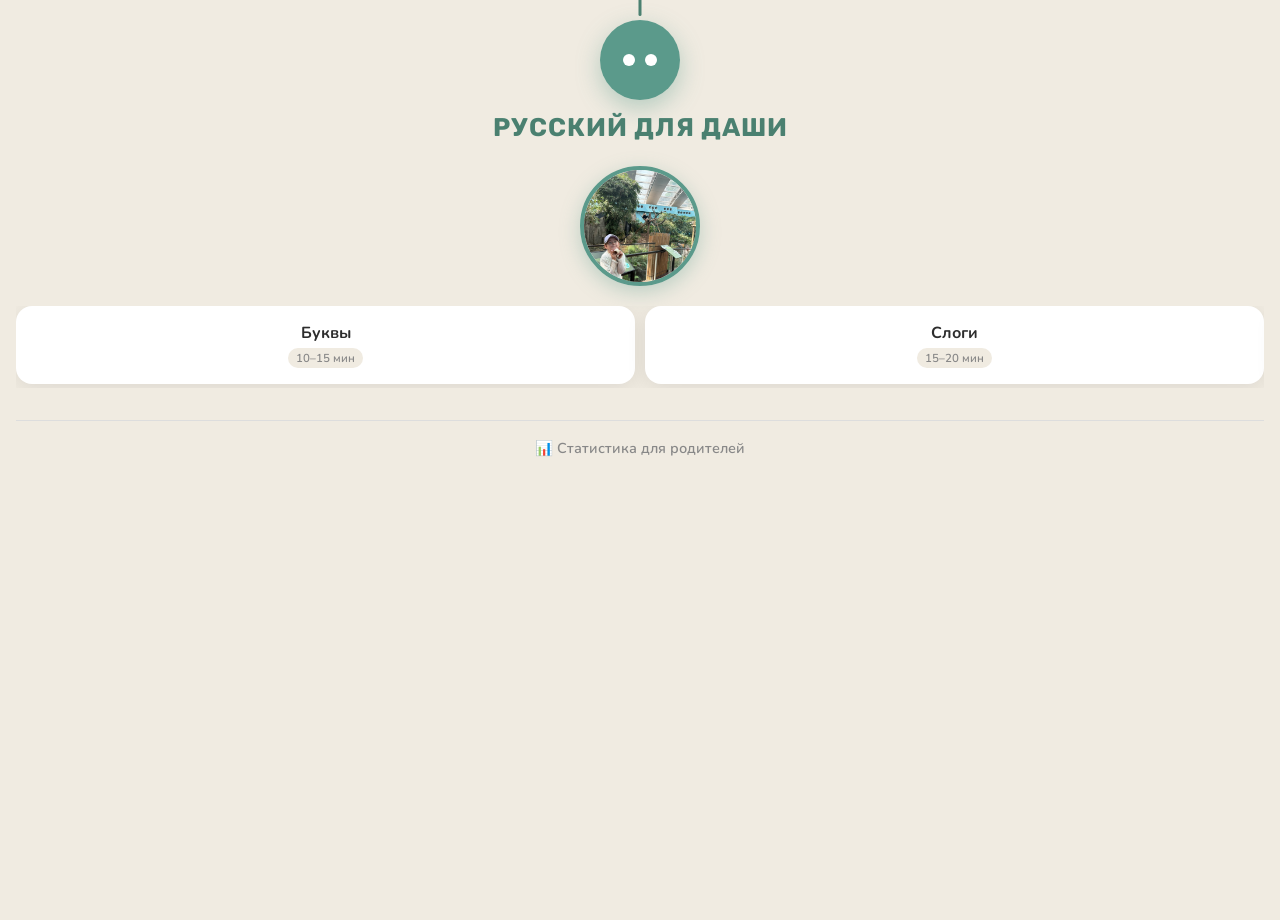
==== static/index.html @ a3179129 "Improve letter TTS: slow first syllable then hint word speakLetter() plays the first two chars of th" ====
<!DOCTYPE html>
<html lang="ru">
<head>
  <meta charset="UTF-8" />
  <meta name="viewport" content="width=device-width, initial-scale=1.0" />
  <title>Русский для Даши</title>
  <link rel="stylesheet" href="/static/style.css" />
</head>
<body>

<div id="confetti-container"></div>

<!-- ── Level selector ─────────────────────────────────────────────── -->
<div id="level-screen">
  <div class="mascot-wrap">
    <div class="mascot">
      <div class="mascot-eyes">
        <div class="mascot-eye"></div>
        <div class="mascot-eye"></div>
      </div>
    </div>
  </div>

  <h1>РУССКИЙ ДЛЯ ДАШИ</h1>

  <div class="dasha-photo-wrap">
    <img src="/static/dasha.jpg" alt="Даша" class="dasha-photo" />
  </div>

  <div id="level-error" class="error-banner" style="display:none">
    Упс! Что-то пошло не так. Попробуй ещё раз.
  </div>

  <div class="level-tabs">
    <button class="level-tab" data-level="0">
      Буквы
      <span class="timer-badge">10–15 мин</span>
    </button>
    <button class="level-tab" data-level="1">
      Слоги
      <span class="timer-badge">15–20 мин</span>
    </button>
    <button class="level-tab" data-level="2">
      Слова
      <span class="timer-badge">15–20 мин</span>
    </button>
    <button class="level-tab" data-level="3">
      Предложения
      <span class="timer-badge">20–25 мин</span>
    </button>
  </div>
</div>

<!-- ── Game screen ────────────────────────────────────────────────── -->
<div id="game-screen" hidden>
  <div class="progress-bar">
    <div class="progress-fill" id="progress-fill"></div>
  </div>

  <div class="score-row">
    <span class="score-display" id="score-display">0 / 0</span>
    <span class="streak-display" id="streak-display">🔥 0</span>
  </div>

  <div class="exercise-card" id="exercise-card">
    <div class="question-image" id="question-image" style="display:none"></div>
    <div class="question-display" id="question-display"></div>
    <div class="question-hint" id="question-hint" style="display:none"></div>
    <div class="question-text" id="question-text" style="display:none"></div>
    <div class="color-scheme-display" id="color-scheme-display" style="display:none"></div>
    <div class="sound-row">
      <button class="sound-btn" id="sound-btn">🔊 Послушать</button>
      <select class="voice-select" id="voice-select" title="Выбрать голос"></select>
    </div>
    <div class="answers-grid" id="answers-grid"></div>
  </div>
</div>

<!-- ── Results screen ─────────────────────────────────────────────── -->
<div id="results-screen" hidden>
  <div class="mascot-wrap">
    <div class="mascot">
      <div class="mascot-eyes">
        <div class="mascot-eye"></div>
        <div class="mascot-eye"></div>
      </div>
    </div>
  </div>
  <p class="result-title">Молодец, Даша! 🎉</p>
  <div class="result-score" id="result-score">—</div>
  <p class="result-sub" id="result-sub"></p>
  <div class="result-btns">
    <button class="btn-primary" id="play-again-btn">Ещё раз!</button>
    <button class="btn-secondary" id="change-level-btn">Выбрать уровень</button>
  </div>
</div>

<footer>
  <a href="/stats">📊 Статистика для родителей</a>
</footer>

<script>
// ── Letter color classification ──────────────────────────────────────
const LETTER_COLORS = {
  'а': 'vowel', 'е': 'vowel', 'и': 'vowel', 'о': 'vowel',
  'у': 'vowel', 'ы': 'vowel', 'э': 'vowel', 'ю': 'vowel', 'я': 'vowel',
  'ё': 'yo',
  'ь': 'soft-sign',
  'ъ': 'hard-sign',
};

function colorizeWord(word) {
  return word.split('').map(ch => {
    const cls = LETTER_COLORS[ch.toLowerCase()] || 'consonant';
    return `<span class="letter-${cls}">${ch}</span>`;
  }).join('');
}

// ── State ────────────────────────────────────────────────────────────
const state = {
  sessionId: null,
  level: null,
  exercises: [],
  currentIndex: 0,
  score: 0,
  streak: 0,
  answered: false,
};

// ── DOM refs ─────────────────────────────────────────────────────────
const levelScreen   = document.getElementById('level-screen');
const gameScreen    = document.getElementById('game-screen');
const resultsScreen = document.getElementById('results-screen');
const progressFill  = document.getElementById('progress-fill');
const scoreDisplay  = document.getElementById('score-display');
const streakDisplay = document.getElementById('streak-display');
const questionImage = document.getElementById('question-image');
const questionEl    = document.getElementById('question-display');
const hintEl        = document.getElementById('question-hint');
const questionText  = document.getElementById('question-text');
const colorSchemeEl = document.getElementById('color-scheme-display');
const soundBtn      = document.getElementById('sound-btn');
const answersGrid   = document.getElementById('answers-grid');
const resultScore   = document.getElementById('result-score');
const resultSub     = document.getElementById('result-sub');
const levelError    = document.getElementById('level-error');

// ── Speech ───────────────────────────────────────────────────────────
const voiceSelect = document.getElementById('voice-select');

if (!window.speechSynthesis) {
  soundBtn.style.display = 'none';
  voiceSelect.style.display = 'none';
}

function populateVoices() {
  const voices = speechSynthesis.getVoices();
  if (!voices.length) return;
  const saved = localStorage.getItem('selectedVoice');
  voiceSelect.innerHTML = '';
  voices.forEach((v, i) => {
    const opt = document.createElement('option');
    opt.value = i;
    opt.textContent = v.name + (v.lang ? ' (' + v.lang + ')' : '');
    if (saved === v.name) opt.selected = true;
    voiceSelect.appendChild(opt);
  });
  // Default to first Russian voice if nothing saved
  if (!saved) {
    const ruIdx = voices.findIndex(v => v.lang.startsWith('ru'));
    if (ruIdx >= 0) voiceSelect.value = ruIdx;
  }
}

function getVoice() {
  const voices = speechSynthesis.getVoices();
  const idx = parseInt(voiceSelect.value);
  return (!isNaN(idx) && voices[idx]) ? voices[idx] : null;
}

function makeUtt(text, rate) {
  const utt = new SpeechSynthesisUtterance(text);
  utt.lang = 'ru-RU';
  utt.rate = rate;
  const v = getVoice();
  if (v) utt.voice = v;
  return utt;
}

function speak(text) {
  speechSynthesis.cancel();
  speechSynthesis.speak(makeUtt(text, 0.72));
}

// For letters: stretch the first syllable of the hint word so the
// consonant onset is clearly audible, then say "как мама" normally.
function speakLetter(hintWord) {
  speechSynthesis.cancel();
  const firstSyllable = hintWord.slice(0, 2); // e.g. "ма" from "мама"
  speechSynthesis.speak(makeUtt(firstSyllable, 0.15)); // very slow → "мммм..."
  speechSynthesis.speak(makeUtt('как ' + hintWord, 0.72));
}

voiceSelect.addEventListener('change', () => {
  const voices = speechSynthesis.getVoices();
  const idx = parseInt(voiceSelect.value);
  if (voices[idx]) localStorage.setItem('selectedVoice', voices[idx].name);
});

speechSynthesis.onvoiceschanged = populateVoices;
populateVoices();

// ── Confetti ─────────────────────────────────────────────────────────
function triggerConfetti(count = 10) {
  const container = document.getElementById('confetti-container');
  const colors = ['#e8826a', '#5b9a8b', '#f9c74f', '#90be6d', '#f3722c', '#a8dadc'];
  for (let i = 0; i < count; i++) {
    const el = document.createElement('div');
    el.className = 'confetti-piece';
    const dur = 1.4 + Math.random() * 1.2;
    el.style.cssText = `
      left: ${Math.random() * 100}%;
      background: ${colors[Math.floor(Math.random() * colors.length)]};
      transform: rotate(${Math.random() * 360}deg) scale(${0.5 + Math.random() * 0.8});
      animation-delay: ${Math.random() * 0.4}s;
      animation-duration: ${dur}s;
    `;
    container.appendChild(el);
    setTimeout(() => el.remove(), (dur + 0.5) * 1000);
  }
}

// ── Level tabs ───────────────────────────────────────────────────────
document.querySelectorAll('.level-tab').forEach(tab => {
  tab.addEventListener('click', () => {
    const level = parseInt(tab.dataset.level);
    document.querySelectorAll('.level-tab').forEach(t => t.classList.remove('active'));
    tab.classList.add('active');
    startGame(level);
  });
});

// ── Start game ───────────────────────────────────────────────────────
async function startGame(level) {
  levelError.style.display = 'none';
  try {
    const [sessionRes, exercisesRes] = await Promise.all([
      fetch('/api/sessions/start', {
        method: 'POST',
        headers: { 'Content-Type': 'application/json' },
        body: JSON.stringify({ level }),
      }),
      fetch(`/api/exercises/${level}?limit=10`),
    ]);

    if (!sessionRes.ok || !exercisesRes.ok) throw new Error('API error');

    const sessionData = await sessionRes.json();
    const exercises = await exercisesRes.json();

    if (!exercises.length) throw new Error('No exercises');

    state.sessionId = sessionData.session_id;
    state.level = level;
    state.exercises = exercises;
    state.currentIndex = 0;
    state.score = 0;
    state.streak = 0;
    state.answered = false;

    levelScreen.hidden = true;
    resultsScreen.hidden = true;
    gameScreen.hidden = false;

    renderExercise(0);
  } catch (e) {
    levelError.style.display = 'block';
    document.querySelectorAll('.level-tab').forEach(t => t.classList.remove('active'));
  }
}

// ── Render exercise ──────────────────────────────────────────────────
function renderExercise(index) {
  const ex = state.exercises[index];
  state.answered = false;
  state.exerciseStartTime = Date.now();

  // Progress
  progressFill.style.width = `${(index / state.exercises.length) * 100}%`;
  scoreDisplay.textContent = `${state.score} / ${index}`;
  streakDisplay.textContent = `🔥 ${state.streak}`;

  // Question display
  const qd = ex.question_data;
  hintEl.style.display = 'none';
  questionText.style.display = 'none';
  colorSchemeEl.style.display = 'none';
  questionImage.style.display = 'none';

  if (state.level === 0) {
    if (qd.image) {
      questionImage.textContent = qd.image;
      questionImage.style.display = 'block';
    }
    questionEl.textContent = qd.display;
    hintEl.textContent = qd.hint;
    hintEl.style.display = 'block';
  } else if (state.level === 1) {
    if (qd.image) {
      questionImage.textContent = qd.image;
      questionImage.style.display = 'block';
    }
    questionEl.textContent = qd.syllable;
    questionText.textContent = qd.question || 'Какой слог ты видишь?';
    questionText.style.display = 'block';
  } else if (state.level === 2) {
    questionEl.textContent = qd.image;
    colorSchemeEl.innerHTML = colorizeWord(qd.display);
    colorSchemeEl.style.display = 'block';
  } else {
    questionEl.style.fontSize = '1.3rem';
    questionEl.textContent = qd.sentence;
    questionText.textContent = qd.question;
    questionText.style.display = 'block';
  }

  // Sound button
  soundBtn.onclick = () => {
    if (state.level === 0) {
      const hintWord = (qd.hint || qd.display).split(' ').pop().toLowerCase();
      speakLetter(hintWord); // slow first syllable + "как мама"
    } else if (state.level === 1) {
      const s = qd.syllable.toLowerCase();
      speak(s + ', ' + s);
    } else if (state.level === 2) {
      speak(qd.display.toLowerCase());
    } else {
      speak(qd.sentence);
    }
  };

  // Answer buttons
  answersGrid.innerHTML = '';
  ex.options.forEach(opt => {
    const btn = document.createElement('button');
    btn.className = 'answer-btn';
    btn.textContent = opt;
    btn.addEventListener('click', () => handleAnswer(opt, ex, btn));
    answersGrid.appendChild(btn);
  });

  // Reset font size for levels other than sentence
  if (state.level !== 3) questionEl.style.fontSize = '';
}

// ── Handle answer ────────────────────────────────────────────────────
async function handleAnswer(answer, exercise, clickedBtn) {
  if (state.answered) return;
  state.answered = true;

  const responseTime = Date.now() - (state.exerciseStartTime || Date.now());

  let isCorrect = false;
  let correctAnswer = exercise.correct_answer;

  try {
    const res = await fetch(`/api/sessions/${state.sessionId}/answer`, {
      method: 'POST',
      headers: { 'Content-Type': 'application/json' },
      body: JSON.stringify({
        exercise_id: exercise.id,
        answer,
        response_time_ms: responseTime,
      }),
    });
    const data = await res.json();
    isCorrect = data.is_correct;
    correctAnswer = data.correct_answer;
  } catch (e) {
    // Fallback: local check
    isCorrect = answer.trim().toLowerCase() === exercise.correct_answer.trim().toLowerCase();
  }

  // Animate all buttons
  document.querySelectorAll('.answer-btn').forEach(btn => {
    btn.disabled = true;
    if (btn.textContent.trim() === correctAnswer.trim()) {
      btn.classList.add('correct');
    } else if (btn === clickedBtn && !isCorrect) {
      btn.classList.add('wrong');
    }
  });

  if (isCorrect) {
    state.score++;
    state.streak++;
    if (state.streak >= 2) triggerConfetti(4);
  } else {
    state.streak = 0;
  }

  scoreDisplay.textContent = `${state.score} / ${state.currentIndex + 1}`;
  streakDisplay.textContent = `🔥 ${state.streak}`;

  setTimeout(() => {
    state.currentIndex++;
    if (state.currentIndex >= state.exercises.length) {
      completeGame();
    } else {
      renderExercise(state.currentIndex);
    }
  }, 1200);
}

// ── Complete game ────────────────────────────────────────────────────
async function completeGame() {
  progressFill.style.width = '100%';

  try {
    await fetch(`/api/sessions/${state.sessionId}/complete`, { method: 'POST' });
  } catch (e) { /* non-critical */ }

  const pct = Math.round((state.score / state.exercises.length) * 100);
  resultScore.textContent = `${pct}%`;
  resultSub.textContent = `${state.score} из ${state.exercises.length} правильно`;

  gameScreen.hidden = true;
  resultsScreen.hidden = false;

  triggerConfetti(25);
}

// ── Results buttons ──────────────────────────────────────────────────
document.getElementById('play-again-btn').addEventListener('click', () => {
  resultsScreen.hidden = true;
  gameScreen.hidden = false;
  startGame(state.level);
});

document.getElementById('change-level-btn').addEventListener('click', () => {
  resultsScreen.hidden = true;
  levelScreen.hidden = false;
  document.querySelectorAll('.level-tab').forEach(t => t.classList.remove('active'));
});

// Reload voices async (some browsers need this)
if (window.speechSynthesis) {
  speechSynthesis.onvoiceschanged = () => { speechSynthesis.getVoices(); };
}
</script>
</body>
</html>
---- static/style.css ----
@import url('https://fonts.googleapis.com/css2?family=Nunito:wght@400;600;700;800&family=Rubik:wght@400;500;700&display=swap');

:root {
  --bg: #f0ebe1;
  --accent: #5b9a8b;
  --accent-dark: #4a8070;
  --btn: #e8826a;
  --btn-hover: #d96e55;
  --correct: #4caf50;
  --wrong: #f44336;
  --card-bg: #fff;
  --radius: 16px;
  --shadow: 0 4px 20px rgba(0, 0, 0, 0.08);
  --text: #2d2d2d;
  --text-muted: #888;
}

* {
  box-sizing: border-box;
  margin: 0;
  padding: 0;
}

body {
  font-family: 'Nunito', sans-serif;
  background: var(--bg);
  color: var(--text);
  min-height: 100vh;
  padding: 0 16px 24px;
}

h1 {
  font-family: 'Rubik', sans-serif;
  font-weight: 700;
  color: var(--accent-dark);
  text-align: center;
  font-size: 1.6rem;
  letter-spacing: 1px;
  margin: 12px 0 24px;
}

h2 {
  font-size: 1.2rem;
  font-weight: 700;
  margin-bottom: 12px;
  color: var(--accent-dark);
}

/* ── Mascot ────────────────────────────────────────────────────────── */
.mascot-wrap {
  display: flex;
  justify-content: center;
  margin: 20px 0 8px;
}

.mascot {
  position: relative;
  width: 80px;
  height: 80px;
  background: var(--accent);
  border-radius: 50%;
  display: flex;
  align-items: center;
  justify-content: center;
  animation: float 3s ease-in-out infinite;
  box-shadow: 0 8px 24px rgba(91, 154, 139, 0.4);
}

.mascot::before {
  content: '';
  position: absolute;
  top: -22px;
  left: 50%;
  transform: translateX(-50%);
  width: 3px;
  height: 18px;
  background: var(--accent-dark);
  border-radius: 2px;
}

.mascot::after {
  content: '★';
  position: absolute;
  top: -34px;
  left: 50%;
  transform: translateX(-50%);
  color: #f9c74f;
  font-size: 14px;
}

.mascot-eyes {
  display: flex;
  gap: 10px;
}

.mascot-eye {
  width: 12px;
  height: 12px;
  background: #fff;
  border-radius: 50%;
}

@keyframes float {
  0%, 100% { transform: translateY(0); }
  50% { transform: translateY(-8px); }
}

/* ── Dasha photo ───────────────────────────────────────────────────── */
.dasha-photo-wrap {
  display: flex;
  justify-content: center;
  margin: 0 0 20px;
}

.dasha-photo {
  width: 120px;
  height: 120px;
  border-radius: 50%;
  object-fit: cover;
  object-position: center top;
  border: 4px solid var(--accent);
  box-shadow: 0 6px 20px rgba(91, 154, 139, 0.35);
}

/* ── Level tabs ────────────────────────────────────────────────────── */
.level-tabs {
  display: flex;
  gap: 10px;
  overflow-x: auto;
  padding-bottom: 4px;
  scrollbar-width: none;
  margin-bottom: 8px;
}

.level-tabs::-webkit-scrollbar { display: none; }

.level-tab {
  flex: 0 0 auto;
  display: flex;
  flex-direction: column;
  align-items: center;
  gap: 4px;
  padding: 14px 18px;
  background: var(--card-bg);
  border: 2px solid transparent;
  border-radius: var(--radius);
  cursor: pointer;
  font-family: 'Nunito', sans-serif;
  font-size: 1rem;
  font-weight: 700;
  color: var(--text);
  box-shadow: var(--shadow);
  transition: all 0.18s ease;
  width: calc(50% - 5px);
  min-width: 140px;
}

.level-tab:hover {
  border-color: var(--accent);
  transform: translateY(-2px);
}

.level-tab.active {
  border-color: var(--accent);
  background: var(--accent);
  color: #fff;
}

.timer-badge {
  font-size: 0.72rem;
  font-weight: 600;
  color: var(--text-muted);
  background: #f0ebe1;
  padding: 2px 8px;
  border-radius: 20px;
}

.level-tab.active .timer-badge {
  background: rgba(255,255,255,0.25);
  color: rgba(255,255,255,0.9);
}

/* ── Progress bar ──────────────────────────────────────────────────── */
.progress-bar {
  height: 8px;
  background: #ddd;
  border-radius: 4px;
  overflow: hidden;
  margin: 16px 0 12px;
}

.progress-fill {
  height: 100%;
  background: var(--accent);
  border-radius: 4px;
  transition: width 0.4s ease;
  width: 0%;
}

/* ── Score / streak row ────────────────────────────────────────────── */
.score-row {
  display: flex;
  justify-content: space-between;
  align-items: center;
  margin-bottom: 14px;
  font-size: 1rem;
  font-weight: 700;
}

.score-display { color: var(--accent-dark); }
.streak-display { color: var(--btn); }

/* ── Exercise card ─────────────────────────────────────────────────── */
.exercise-card {
  background: var(--card-bg);
  border-radius: var(--radius);
  box-shadow: var(--shadow);
  padding: 24px 20px 20px;
  width: 100%;
}

.question-image {
  font-size: 3.5rem;
  text-align: center;
  margin-bottom: 4px;
  line-height: 1;
}

.question-display {
  font-size: 3rem;
  font-weight: 800;
  text-align: center;
  margin-bottom: 8px;
  font-family: 'Rubik', sans-serif;
  line-height: 1.2;
  min-height: 56px;
}

.question-hint {
  text-align: center;
  color: var(--text-muted);
  font-size: 0.9rem;
  margin-bottom: 10px;
}

.question-text {
  text-align: center;
  font-size: 1rem;
  font-weight: 600;
  color: var(--accent-dark);
  margin-bottom: 10px;
}

.color-scheme-display {
  text-align: center;
  font-size: 1.6rem;
  font-weight: 700;
  margin-bottom: 10px;
  letter-spacing: 2px;
  font-family: 'Rubik', sans-serif;
}

.sound-row {
  display: flex;
  align-items: center;
  justify-content: center;
  gap: 8px;
  margin-bottom: 14px;
  flex-wrap: wrap;
}

.sound-btn {
  background: none;
  border: 2px solid var(--accent);
  border-radius: 50px;
  padding: 6px 16px;
  font-size: 1rem;
  cursor: pointer;
  color: var(--accent);
  font-weight: 600;
  transition: all 0.15s ease;
}

.sound-btn:hover {
  background: var(--accent);
  color: #fff;
}

.voice-select {
  border: 2px solid var(--accent);
  border-radius: 50px;
  padding: 5px 10px;
  font-size: 0.8rem;
  color: var(--accent);
  background: #fff;
  font-family: 'Nunito', sans-serif;
  font-weight: 600;
  cursor: pointer;
  max-width: 160px;
}

/* ── Answer buttons ────────────────────────────────────────────────── */
.answers-grid {
  display: grid;
  grid-template-columns: 1fr 1fr;
  gap: 10px;
  margin-top: 4px;
}

.answer-btn {
  padding: 14px 10px;
  background: var(--btn);
  color: #fff;
  border: none;
  border-radius: 12px;
  font-family: 'Nunito', sans-serif;
  font-size: 1.05rem;
  font-weight: 700;
  cursor: pointer;
  transition: background 0.15s ease, transform 0.1s ease;
  min-height: 54px;
  line-height: 1.2;
}

.answer-btn:hover:not(:disabled) {
  background: var(--btn-hover);
  transform: translateY(-1px);
}

.answer-btn:disabled { cursor: default; }

.answer-btn.correct {
  background: var(--correct);
  animation: pulse 0.5s ease;
}

.answer-btn.wrong {
  background: var(--wrong);
  animation: shake 0.4s ease;
}

@keyframes pulse {
  0%, 100% { transform: scale(1); }
  50% { transform: scale(1.07); }
}

@keyframes shake {
  0%, 100% { transform: translateX(0); }
  20% { transform: translateX(-6px); }
  40% { transform: translateX(6px); }
  60% { transform: translateX(-4px); }
  80% { transform: translateX(4px); }
}

/* ── Results screen ────────────────────────────────────────────────── */
#results-screen {
  text-align: center;
  padding-top: 32px;
}

.result-title {
  font-size: 1.8rem;
  font-weight: 800;
  color: var(--accent-dark);
  margin-bottom: 10px;
}

.result-score {
  font-size: 3.5rem;
  font-weight: 800;
  color: var(--btn);
  margin-bottom: 6px;
}

.result-sub {
  color: var(--text-muted);
  margin-bottom: 24px;
  font-size: 1rem;
}

.result-btns {
  display: flex;
  flex-direction: column;
  gap: 10px;
  max-width: 260px;
  margin: 0 auto;
}

.btn-primary {
  background: var(--accent);
  color: #fff;
  border: none;
  border-radius: var(--radius);
  padding: 14px;
  font-family: 'Nunito', sans-serif;
  font-size: 1rem;
  font-weight: 700;
  cursor: pointer;
  transition: background 0.15s;
}

.btn-primary:hover { background: var(--accent-dark); }

.btn-secondary {
  background: transparent;
  color: var(--accent);
  border: 2px solid var(--accent);
  border-radius: var(--radius);
  padding: 12px;
  font-family: 'Nunito', sans-serif;
  font-size: 1rem;
  font-weight: 700;
  cursor: pointer;
  transition: all 0.15s;
}

.btn-secondary:hover {
  background: var(--accent);
  color: #fff;
}

/* ── Confetti ──────────────────────────────────────────────────────── */
#confetti-container {
  position: fixed;
  top: 0;
  left: 0;
  width: 100%;
  height: 100%;
  pointer-events: none;
  z-index: 999;
}

.confetti-piece {
  position: fixed;
  top: -10px;
  width: 10px;
  height: 10px;
  border-radius: 2px;
  animation: confetti-fall linear forwards;
}

@keyframes confetti-fall {
  to {
    transform: translateY(110vh) rotate(720deg);
    opacity: 0;
  }
}

/* ── Letter color scheme (Level 2) ────────────────────────────────── */
.letter-vowel     { color: #e05555; font-weight: 700; }
.letter-yo        { color: #cc6600; font-weight: 700; }
.letter-consonant { color: #2255bb; font-weight: 700; }
.letter-soft-sign { color: #888; font-style: italic; }
.letter-hard-sign { color: #555; font-style: italic; }

/* ── Footer ────────────────────────────────────────────────────────── */
footer {
  text-align: center;
  margin-top: 32px;
  padding-top: 16px;
  border-top: 1px solid #ddd;
}

footer a {
  color: var(--text-muted);
  text-decoration: none;
  font-size: 0.9rem;
  font-weight: 600;
}

footer a:hover { color: var(--accent); }

/* ── Error banner ──────────────────────────────────────────────────── */
.error-banner {
  background: #fde8e8;
  border: 1px solid var(--wrong);
  border-radius: 10px;
  padding: 12px 16px;
  text-align: center;
  color: #b71c1c;
  font-weight: 600;
  margin: 16px 0;
}

/* ── Stats page ────────────────────────────────────────────────────── */
.stats-header {
  display: flex;
  align-items: center;
  gap: 12px;
  padding: 20px 0 8px;
  margin-bottom: 8px;
}

.stats-header a {
  color: var(--accent);
  text-decoration: none;
  font-weight: 700;
  font-size: 0.95rem;
  white-space: nowrap;
}

.stats-header h1 {
  margin: 0;
  font-size: 1.2rem;
}

.summary-row {
  display: flex;
  gap: 10px;
  margin-bottom: 20px;
}

.stat-card {
  flex: 1;
  background: var(--card-bg);
  border-radius: var(--radius);
  box-shadow: var(--shadow);
  padding: 16px 10px;
  text-align: center;
}

.stat-card .stat-value {
  display: block;
  font-size: 1.6rem;
  font-weight: 800;
  color: var(--accent-dark);
  font-family: 'Rubik', sans-serif;
}

.stat-card .stat-label {
  display: block;
  font-size: 0.75rem;
  color: var(--text-muted);
  margin-top: 2px;
  font-weight: 600;
}

.week-section {
  background: var(--card-bg);
  border-radius: var(--radius);
  box-shadow: var(--shadow);
  padding: 18px;
  margin-bottom: 16px;
}

.week-grid {
  display: flex;
  gap: 8px;
  justify-content: center;
  flex-wrap: wrap;
}

.day-square {
  width: 36px;
  height: 36px;
  border-radius: 6px;
  background: #e0dbd3;
  title: attr(title);
}

.day-square.active { background: var(--accent); }

.weak-spots-section {
  background: var(--card-bg);
  border-radius: var(--radius);
  box-shadow: var(--shadow);
  padding: 18px;
  margin-bottom: 16px;
}

.level-group { margin-bottom: 16px; }
.level-group h3 { font-size: 1rem; color: var(--text-muted); margin-bottom: 8px; }

.weak-item {
  display: flex;
  align-items: center;
  gap: 10px;
  padding: 8px 12px;
  border-radius: 8px;
  margin: 5px 0;
  font-size: 0.9rem;
}

.error-high {
  background: #fde8e8;
  border-left: 4px solid #e53935;
}

.error-medium {
  background: #fff3e0;
  border-left: 4px solid #fb8c00;
}

.weak-target { font-weight: 800; font-size: 1rem; min-width: 60px; }
.weak-error  { font-weight: 700; color: #b71c1c; }
.error-medium .weak-error { color: #e65100; }
.weak-count  { color: var(--text-muted); margin-left: auto; white-space: nowrap; }

.no-data {
  text-align: center;
  color: var(--text-muted);
  padding: 24px;
  font-size: 0.95rem;
}
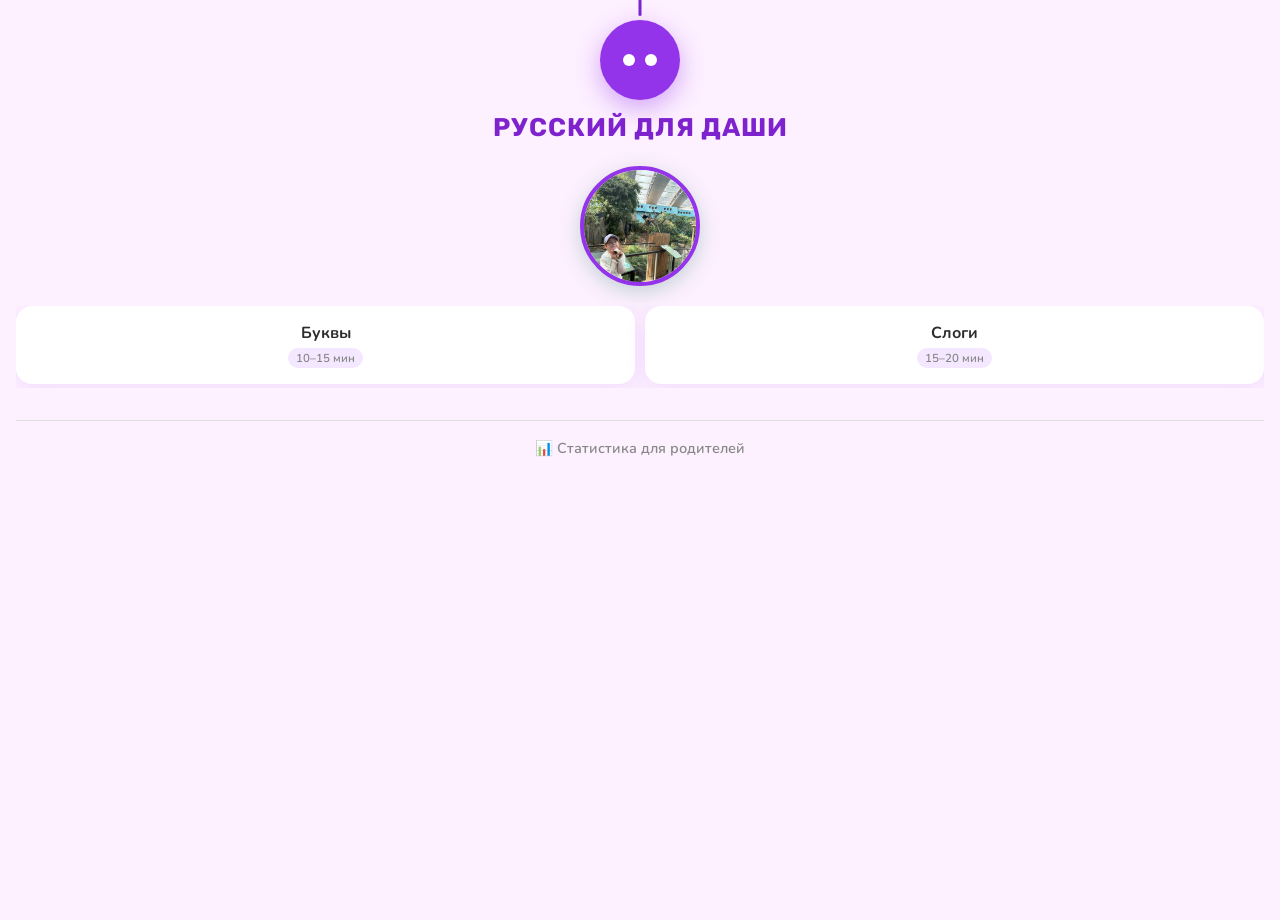
==== commit eae7de8d: "Redesign color palette: violet and pink theme bg #fdf0ff, accent #9333ea (violet), btn #ec4899 (pink" ====
--- a/static/index.html
+++ b/static/index.html
@@ -68,10 +68,7 @@
     <div class="question-hint" id="question-hint" style="display:none"></div>
     <div class="question-text" id="question-text" style="display:none"></div>
     <div class="color-scheme-display" id="color-scheme-display" style="display:none"></div>
-    <div class="sound-row">
-      <button class="sound-btn" id="sound-btn">🔊 Послушать</button>
-      <select class="voice-select" id="voice-select" title="Выбрать голос"></select>
-    </div>
+    <button class="sound-btn" id="sound-btn">🔊 Послушать</button>
     <div class="answers-grid" id="answers-grid"></div>
   </div>
 </div>
@@ -146,74 +143,34 @@
 const levelError    = document.getElementById('level-error');
 
 // ── Speech ───────────────────────────────────────────────────────────
-const voiceSelect = document.getElementById('voice-select');
-
-if (!window.speechSynthesis) {
-  soundBtn.style.display = 'none';
-  voiceSelect.style.display = 'none';
-}
-
-function populateVoices() {
-  const voices = speechSynthesis.getVoices();
-  if (!voices.length) return;
-  const saved = localStorage.getItem('selectedVoice');
-  voiceSelect.innerHTML = '';
-  voices.forEach((v, i) => {
-    const opt = document.createElement('option');
-    opt.value = i;
-    opt.textContent = v.name + (v.lang ? ' (' + v.lang + ')' : '');
-    if (saved === v.name) opt.selected = true;
-    voiceSelect.appendChild(opt);
-  });
-  // Default to first Russian voice if nothing saved
-  if (!saved) {
-    const ruIdx = voices.findIndex(v => v.lang.startsWith('ru'));
-    if (ruIdx >= 0) voiceSelect.value = ruIdx;
-  }
-}
-
-function getVoice() {
-  const voices = speechSynthesis.getVoices();
-  const idx = parseInt(voiceSelect.value);
-  return (!isNaN(idx) && voices[idx]) ? voices[idx] : null;
-}
-
-function makeUtt(text, rate) {
+const LETTER_NAMES = {
+  'а':'а','б':'бэ','в':'вэ','г':'гэ','д':'дэ','е':'е','ё':'ё',
+  'ж':'жэ','з':'зэ','и':'и','й':'й','к':'ка','л':'эль','м':'эм',
+  'н':'эн','о':'о','п':'пэ','р':'эр','с':'эс','т':'тэ','у':'у',
+  'ф':'эф','х':'ха','ц':'цэ','ч':'чэ','ш':'ша','щ':'ща',
+  'ъ':'твёрдый знак','ы':'ы','ь':'мягкий знак','э':'э','ю':'ю','я':'я',
+};
+
+if (!window.speechSynthesis) soundBtn.style.display = 'none';
+
+function speak(text) {
+  speechSynthesis.cancel();
   const utt = new SpeechSynthesisUtterance(text);
   utt.lang = 'ru-RU';
-  utt.rate = rate;
-  const v = getVoice();
-  if (v) utt.voice = v;
-  return utt;
-}
-
-function speak(text) {
-  speechSynthesis.cancel();
-  speechSynthesis.speak(makeUtt(text, 0.72));
-}
-
-// For letters: stretch the first syllable of the hint word so the
-// consonant onset is clearly audible, then say "как мама" normally.
-function speakLetter(hintWord) {
-  speechSynthesis.cancel();
-  const firstSyllable = hintWord.slice(0, 2); // e.g. "ма" from "мама"
-  speechSynthesis.speak(makeUtt(firstSyllable, 0.15)); // very slow → "мммм..."
-  speechSynthesis.speak(makeUtt('как ' + hintWord, 0.72));
-}
-
-voiceSelect.addEventListener('change', () => {
-  const voices = speechSynthesis.getVoices();
-  const idx = parseInt(voiceSelect.value);
-  if (voices[idx]) localStorage.setItem('selectedVoice', voices[idx].name);
-});
-
-speechSynthesis.onvoiceschanged = populateVoices;
-populateVoices();
+  utt.rate = 0.85;
+  const ruVoice = speechSynthesis.getVoices().find(v => v.lang.startsWith('ru'));
+  if (ruVoice) utt.voice = ruVoice;
+  speechSynthesis.speak(utt);
+}
+
+if (window.speechSynthesis) {
+  speechSynthesis.onvoiceschanged = () => speechSynthesis.getVoices();
+}
 
 // ── Confetti ─────────────────────────────────────────────────────────
 function triggerConfetti(count = 10) {
   const container = document.getElementById('confetti-container');
-  const colors = ['#e8826a', '#5b9a8b', '#f9c74f', '#90be6d', '#f3722c', '#a8dadc'];
+  const colors = ['#ec4899', '#9333ea', '#f9a8d4', '#c084fc', '#f472b6', '#a855f7'];
   for (let i = 0; i < count; i++) {
     const el = document.createElement('div');
     el.className = 'confetti-piece';
@@ -327,8 +284,9 @@
   // Sound button
   soundBtn.onclick = () => {
     if (state.level === 0) {
-      const hintWord = (qd.hint || qd.display).split(' ').pop().toLowerCase();
-      speakLetter(hintWord); // slow first syllable + "как мама"
+      const letterName = LETTER_NAMES[qd.display.toLowerCase()] || qd.display.toLowerCase();
+      const hintWord = (qd.hint || '').split(' ').pop().toLowerCase();
+      speak(letterName + ', как ' + hintWord);
     } else if (state.level === 1) {
       const s = qd.syllable.toLowerCase();
       speak(s + ', ' + s);
--- a/static/style.css
+++ b/static/style.css
@@ -1,16 +1,16 @@
 @import url('https://fonts.googleapis.com/css2?family=Nunito:wght@400;600;700;800&family=Rubik:wght@400;500;700&display=swap');
 
 :root {
-  --bg: #f0ebe1;
-  --accent: #5b9a8b;
-  --accent-dark: #4a8070;
-  --btn: #e8826a;
-  --btn-hover: #d96e55;
+  --bg: #fdf0ff;
+  --accent: #9333ea;
+  --accent-dark: #7e22ce;
+  --btn: #ec4899;
+  --btn-hover: #db2777;
   --correct: #4caf50;
   --wrong: #f44336;
   --card-bg: #fff;
   --radius: 16px;
-  --shadow: 0 4px 20px rgba(0, 0, 0, 0.08);
+  --shadow: 0 4px 20px rgba(147, 51, 234, 0.1);
   --text: #2d2d2d;
   --text-muted: #888;
 }
@@ -63,7 +63,7 @@
   align-items: center;
   justify-content: center;
   animation: float 3s ease-in-out infinite;
-  box-shadow: 0 8px 24px rgba(91, 154, 139, 0.4);
+  box-shadow: 0 8px 24px rgba(147, 51, 234, 0.4);
 }
 
 .mascot::before {
@@ -170,7 +170,7 @@
   font-size: 0.72rem;
   font-weight: 600;
   color: var(--text-muted);
-  background: #f0ebe1;
+  background: #f3e8ff;
   padding: 2px 8px;
   border-radius: 20px;
 }
@@ -260,20 +260,14 @@
   font-family: 'Rubik', sans-serif;
 }
 
-.sound-row {
-  display: flex;
-  align-items: center;
-  justify-content: center;
-  gap: 8px;
-  margin-bottom: 14px;
-  flex-wrap: wrap;
-}
 
 .sound-btn {
+  display: block;
+  margin: 0 auto 14px;
   background: none;
   border: 2px solid var(--accent);
   border-radius: 50px;
-  padding: 6px 16px;
+  padding: 6px 20px;
   font-size: 1rem;
   cursor: pointer;
   color: var(--accent);
@@ -284,19 +278,6 @@
 .sound-btn:hover {
   background: var(--accent);
   color: #fff;
-}
-
-.voice-select {
-  border: 2px solid var(--accent);
-  border-radius: 50px;
-  padding: 5px 10px;
-  font-size: 0.8rem;
-  color: var(--accent);
-  background: #fff;
-  font-family: 'Nunito', sans-serif;
-  font-weight: 600;
-  cursor: pointer;
-  max-width: 160px;
 }
 
 /* ── Answer buttons ────────────────────────────────────────────────── */
@@ -554,7 +535,7 @@
   width: 36px;
   height: 36px;
   border-radius: 6px;
-  background: #e0dbd3;
+  background: #ede9f5;
   title: attr(title);
 }
 
